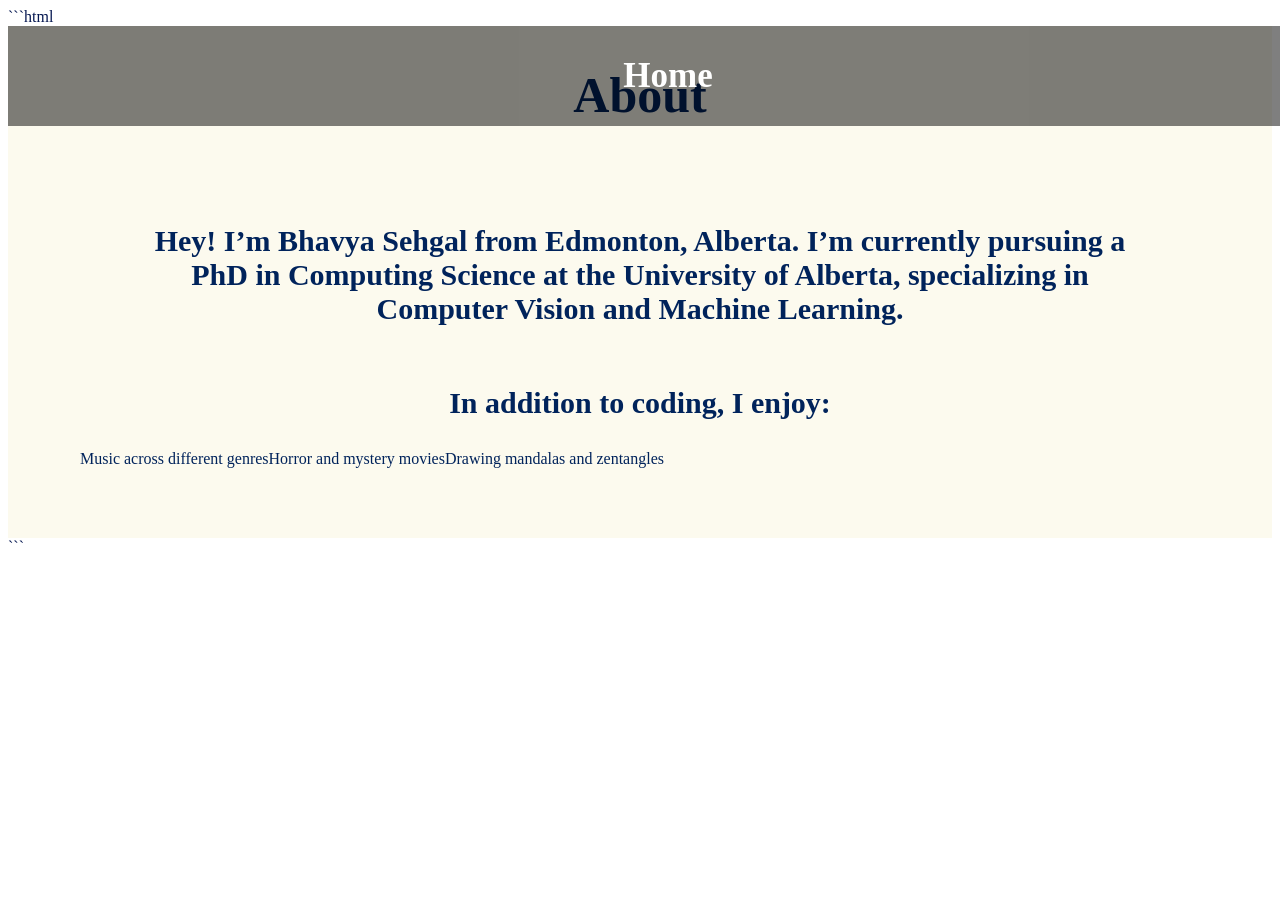
==== about.html @ 3d7d85e4 "Create about.html" ====
```html
<!DOCTYPE html>
<html lang="en">
<head>
    <meta charset="UTF-8">
    <meta name="viewport" content="width=device-width, initial-scale=1.0">
    <title>About - Bhavya Sehgal</title>

    <link rel="stylesheet" href="style.css">
</head>

<body>

<header>
    <nav class="custom-navbar">
        <ul id="list">
            <li class="link"><a class="nav-link" href="index.html">Home</a></li>
        </ul>
    </nav>
</header>

<section class="about-section even-section">

    <h2 class="sub-headings">About</h2>

    <div class="container flow-text">

        <h2>
            Hey! I’m Bhavya Sehgal from Edmonton, Alberta.
            I’m currently pursuing a PhD in Computing Science
            at the University of Alberta, specializing in
            Computer Vision and Machine Learning.
        </h2>

        <h2>
            In addition to coding, I enjoy:
        </h2>

        <ul class="left-list">
            <li>Music across different genres</li>
            <li>Horror and mystery movies</li>
            <li>Drawing mandalas and zentangles</li>
        </ul>

    </div>

</section>

</body>
</html>
```
---- style.css ----
html {
    scroll-behavior: smooth;
    height: 100%;
}
body {
    
    font-family:papyrus,fantasy;
    color: #071952;
    top: 0;
    }
    .odd-section{
        background-color: #272343;
        color: #FFFFFF;
        padding-bottom: 50px;

    }
    .even-section{
        background-color: #FCFAEE;
        color: #00235B;
        padding-bottom: 50px;


    }
  
h2{
    margin: 0;
    font-family:papyrus,fantasy;
    font-weight: bolder;
    text-align: center;
    padding: 30px 100px;
    font-size: 30px;
}


.custom-navbar {
position: fixed;
    width: 100%;
    /* color:; */
    background-color:  rgb(0,0,0,0.5);
    padding: 30px 0;
    transition: background-color 0.3s ease;
    z-index: 1;
}

nav {

    display: flex;
    justify-content: center;
}

ul {
    list-style-type: none;
    display: flex;
    margin: 0;
}


.link {
    margin: 0 15px !important;
}

.nav-link {
    font-weight: bold;
    font-family:Georgia, 'Times New Roman', Times, serif;
    color: #fff;
    text-decoration: none;
    font-size: 35px;
    opacity: 0;
    animation: fadeIn 1s forwards;
}

.link .nav-link:hover {
    color: #FFB1B1; /* Change to your hover color */
font-style: italic;}

@keyframes fadeIn {
    from {
        opacity: 0;
        transform: translateY(-20px);
    }
    to {
        opacity: 1;
        transform: translateY(0);
    }
}

h1 {
    position: relative;
    font-family: Papyrus,fantasy;
    text-align: center;
    font-size: 100px;
    opacity: 0;
    animation: slideIn 1s forwards;
    margin-bottom: 0px;
}
h3{
    font-size: 25px;
}
@keyframes slideIn {
    from {
        opacity: 0;
        transform: translateY(-50px);
    }
    to {
        opacity: 1;
        transform: translateY(0);
    }
}

.icons {
    display: flex;
    justify-content: center;
    margin-top: 20px;
    padding-bottom: 50px;
}

.icons li {
    margin: 0 15px;
    opacity: 0; /* Start invisible */
    animation: slideIn 0.8s forwards; /* Bounce in effect */
}

/* Add delay to each icon for staggered effect */
.icons li:nth-child(1) {
    animation-delay: 0.5s;
}
.icons li:nth-child(2) {
    animation-delay: 0.7s;
}
.icons li:nth-child(3) {
    animation-delay: 0.9s;
}

/* Ensure icons are visible */
.icons li a {
    color: #fff; /* Set a contrasting color */
    font-size: 50px; /* Increase icon size */
    transition: color 0.3s;
}

.icons li a:hover {
    color: #6482AD; /* Change color on hover */
}


h1, .icons {
    position: relative;
    /* You can also add a background color if needed */
}
.contact-section{
    padding-top: 250px;
}
.education-section {
    display: flex;
    flex-direction: column;
    align-items: center;
    opacity: 1; /* Initially hidden */
}

.education-item {
    display: flex;
    align-items: center;
    margin: 20px 0; /* Space between items */
    width: 80%; /* Adjust width as needed */
}

.edu-logo {
    font-size: 50px;
    margin-right: 20px;
    color: #071952; /* Logo color */
    width: 100px;
    height: 100px;
}

.details h3 {
    margin: 3px;
    font-weight: 700;
    font-size: 26px;
    max-width: 600px; /* Limit details width */
}
.details h2 {
    line-height: normal;
    padding: 0;
    font-size: 34px;
    max-width: 600px; /* Limit details width */
    margin: 3px;
}
.details p{
    font-weight: 600;
    margin: 3px;
    font-size: 16px;
}

.sub-headings {
    font-size: 50px; /* Adjust heading size */
    margin-bottom: 20px;
    padding-top: 40px;
}

.experience-card {
    border: 1px solid #ddd; /* Card border */
    border-radius: 10px; /* Rounded corners */
    max-width: 400px; /* Max width for the card */
    margin: 20px auto; /* Centering the card */
    overflow: hidden; /* Prevent content from overflowing */
    position: relative; /* Required for absolute positioning */
}

.card-header {
    padding: 40px 0; /* Inner padding */
    color: #fff; /* Text color */
    text-align: center; /* Center text */
}

.company-name {
    color: #CCF2F4;
    padding-bottom: 30px;
    margin: 0; /* Remove default margin */
    font-size: 50px; /* Company name font size */
}

.logo-container {
    padding-top: 30px;
    display: flex;
    justify-content: center; /* Center logo */
    position: absolute; /* Position it absolutely */
    top: 80px; /* Adjust as needed to place it where the header ends */
    left: 50%; /* Center the logo */
    transform: translateX(-50%); /* Center it correctly */
}

.company-logo {
    width: 100px; /* Set width of the logo */
    height: 100px; /* Set height of the logo */
    border-radius: 50%; /* Make logo circular */
    border: 2px solid #35A29F; /* Border color for the logo */
    background-color: #fff; /* Optional: white background behind the logo */
    box-shadow: 0 4px 8px rgba(0, 0, 0, 0.1); /* Optional: shadow effect */
}
.experience-card:hover {
    transform: scale(1.05);
    background-color: #1D5B4D; /* Change this color as needed */
}
.experience-text-details {
    background-color: #fff; /* White background for details */
    padding:20px; /* Inner padding for details */
    text-align: left; /* Align text to the left */
    color: #000; /* Brown color */

}
.experience-text-role{
    margin-top: 70px !important;
    font-size: 30px;

}

.experience-text-role,
.experience-text-date {
text-align: center;    margin: 10px 0; /* Space around text */
    font-weight: bold; /* Bold text */
    color: #00235B;

    
}

.subTitle {
    margin: 5px 0; /* Space around list items */
    font-size: 30px; /* Font size for subtitle */
}
.content {
    margin-bottom: 10px; /* Space between list items */
}
.exp-list{
    
    display: block;
}
/* General Container Styles */
.container {
    max-width: 1200px;
    margin: 0 auto;
    padding: 20px;
  }
  
  /* Card Styles */
  .card {
    background-color: #fff;
    border-radius: 8px;
    box-shadow: 0 4px 8px rgba(0, 0, 0, 0.1);
    margin-bottom: 20px;
    padding: 20px;
  }
  .text-center{
    font-size: 20px;
    font-weight: 700;
  }
  
  /* Header Styles */
  .card-content h4 {
    font-weight: 700;
    margin-bottom: 30px;
    font-weight: bold;
    text-align: center;
    font-size: 50px;
    color: #000; /* Brown color */
  }
  .left-list{
    text-align: left;
  }
  
  /* Image Styles */
  .responsive-img {
    width: 100px;
    height: auto;
    margin-bottom: 10px;
  }
  .skill-text{
    color: #272343;
  }
  /* Column Styles */
  .col {
    display: flex;
    flex-direction: column;
    align-items: center;
  }
  
  /* Hover Effect for Images */
  .col img {
    transition: transform 0.3s;
  }
  
  .col img:hover {
    transform: scale(1.1);
  }
  
  /* Row Styles */
  .row {
    display: flex;
    justify-content: space-around;
    flex-wrap: wrap;
  }
  
  /* Media Queries for Responsiveness */
  @media (max-width: 768px) {
    .col {
      flex: 1 1 40%; /* Adjusts columns for smaller screens */
    }
  }
  
  @media (max-width: 480px) {
    .col {
      flex: 1 1 100%; /* Stacks columns on very small screens */
    }
  }
  
  #large-header {
    position: relative;
    overflow: hidden;
    width: 100%;
    height: 100vh;
}

#demo-canvas {
    position: absolute;
    top: 0;
    left: 0;
    width: 100%;
    height: 100%;
    z-index: 1;
}
.project-section {
    padding: 50px 0;
}

.project-card {
    background-color: #fff;
    border-radius: 10px;
    box-shadow: 0 4px 20px rgba(0, 0, 0, 0.2);
    transition: box-shadow 0.3s ease;
    margin: 20px;
    overflow: hidden; /* Ensure contents do not overflow */
    position: relative; /* For the glowing effect */
}

.project-card:hover {
    box-shadow: 0 8px 40px rgb(23, 21, 59);
}

.project-image {
    width: 100%;
    height: auto; /* Keep aspect ratio */
}

.project-details {
    padding: 20px;
    text-align: center; /* Center-align text */
}

.project-details h3 {
    margin: 15px 0;
    font-size: 24px; /* Adjust as needed */
}

.project-details p {
    font-size: 20px;
    font-weight: 500;
    color: #666; /* Lighter color for description */
}

.project-button {
    display: inline-block;
    padding: 10px 20px;
    background-color: #021526; /* Button color */
    color: white;
    text-decoration: none;
    border-radius: 5px;
    transition: background-color 0.3s, transform 0.3s; /* Smooth transitions */
}
.project-heading{
    font-size: 40px;
    font-weight: 700;
}
.project-button:hover {
color:#FFB1B1;    
transform: scale(1.05); /* Slight zoom effect */
}
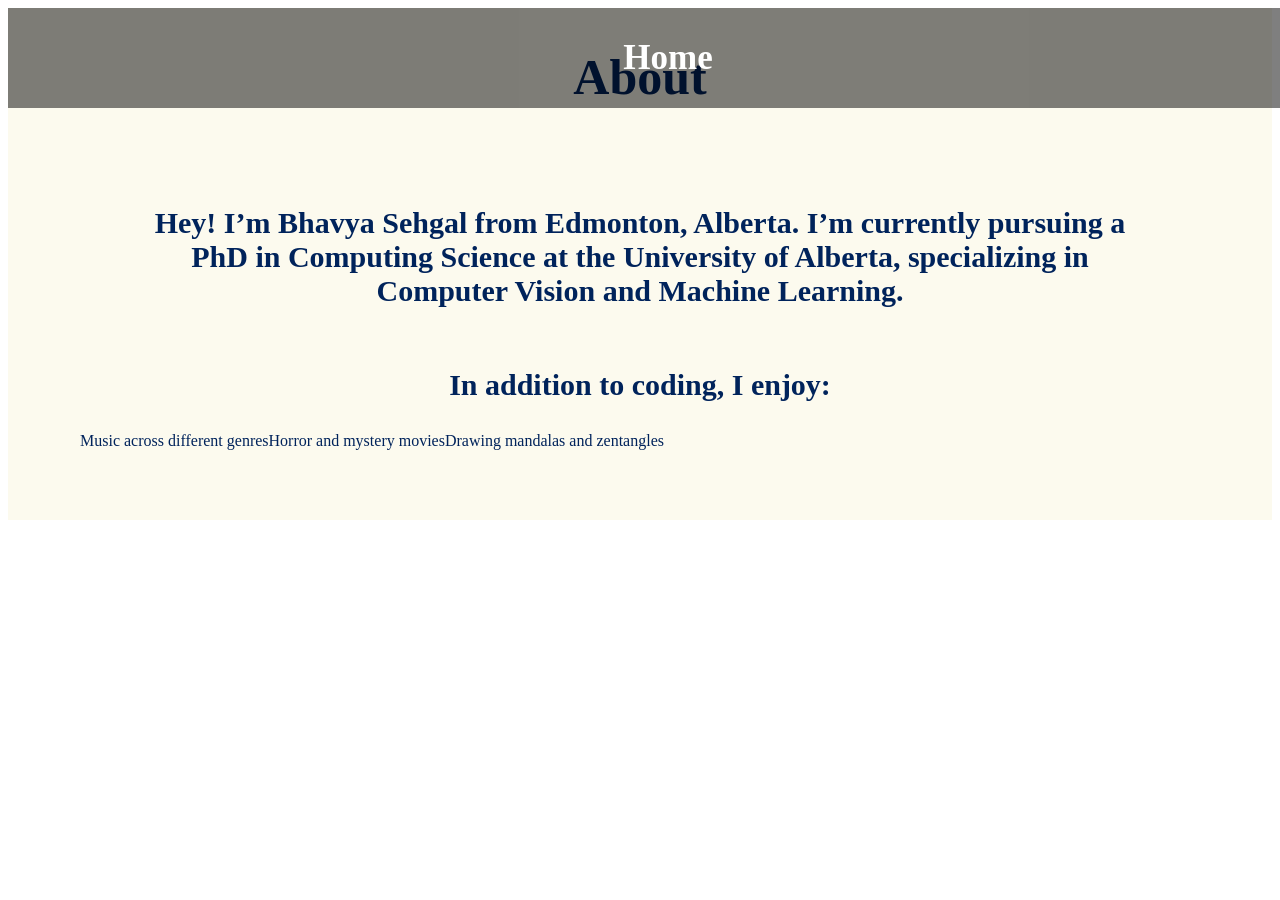
==== commit e3e299cf: "Update about.html" ====
--- a/about.html
+++ b/about.html
@@ -1,4 +1,3 @@
-```html
 <!DOCTYPE html>
 <html lang="en">
 <head>
@@ -48,4 +47,3 @@
 
 </body>
 </html>
-```
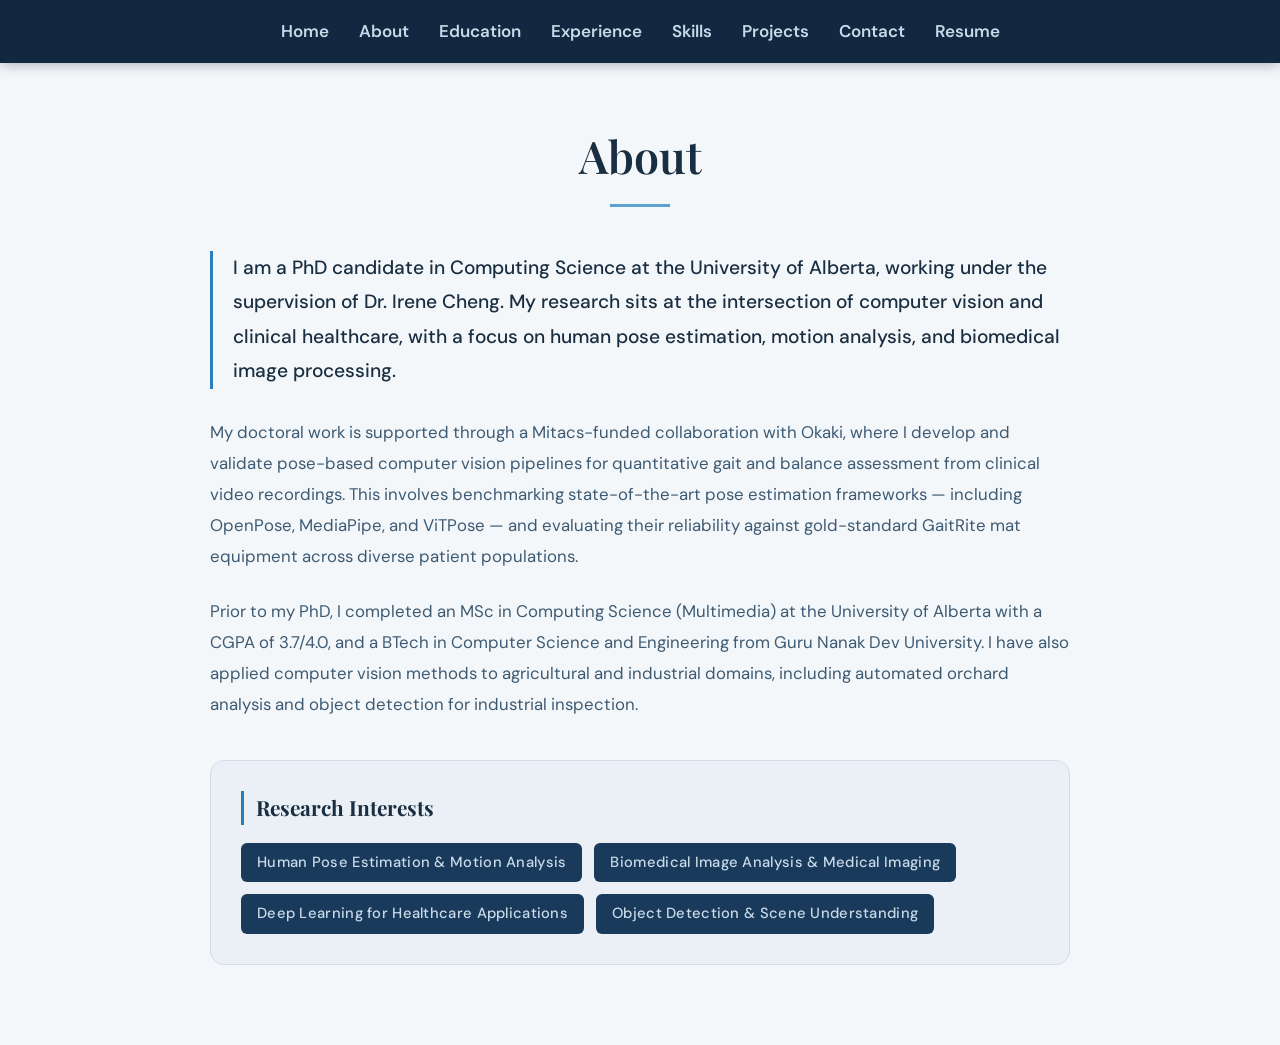
==== commit 47d9b6c5: "Add files via upload" ====
--- a/about.html
+++ b/about.html
@@ -1,49 +1,66 @@
 <!DOCTYPE html>
 <html lang="en">
+
 <head>
     <meta charset="UTF-8">
     <meta name="viewport" content="width=device-width, initial-scale=1.0">
     <title>About - Bhavya Sehgal</title>
 
+    <link
+        href="https://fonts.googleapis.com/css2?family=Playfair+Display:wght@700&family=DM+Sans:wght@400;500;600&display=swap"
+        rel="stylesheet">
     <link rel="stylesheet" href="style.css">
 </head>
 
 <body>
 
-<header>
-    <nav class="custom-navbar">
-        <ul id="list">
-            <li class="link"><a class="nav-link" href="index.html">Home</a></li>
-        </ul>
-    </nav>
-</header>
+    <header id="navbar-container"></header>
 
-<section class="about-section even-section">
+    <section class="about-section even-section">
 
-    <h2 class="sub-headings">About</h2>
+        <h2 class="sub-headings">About</h2>
 
-    <div class="container flow-text">
+        <div class="container flow-text">
 
-        <h2>
-            Hey! I’m Bhavya Sehgal from Edmonton, Alberta.
-            I’m currently pursuing a PhD in Computing Science
-            at the University of Alberta, specializing in
-            Computer Vision and Machine Learning.
-        </h2>
+            <p class="about-intro">
+                I am a PhD candidate in Computing Science at the University of Alberta,
+                working under the supervision of Dr. Irene Cheng. My research sits at the
+                intersection of computer vision and clinical healthcare, with a focus on
+                human pose estimation, motion analysis, and biomedical image processing.
+            </p>
 
-        <h2>
-            In addition to coding, I enjoy:
-        </h2>
+            <p class="about-body">
+                My doctoral work is supported through a Mitacs-funded collaboration with
+                Okaki, where I develop and validate pose-based computer vision pipelines
+                for quantitative gait and balance assessment from clinical video recordings.
+                This involves benchmarking state-of-the-art pose estimation frameworks —
+                including OpenPose, MediaPipe, and ViTPose — and evaluating their reliability
+                against gold-standard GaitRite mat equipment across diverse patient populations.
+            </p>
 
-        <ul class="left-list">
-            <li>Music across different genres</li>
-            <li>Horror and mystery movies</li>
-            <li>Drawing mandalas and zentangles</li>
-        </ul>
+            <p class="about-body">
+                Prior to my PhD, I completed an MSc in Computing Science (Multimedia) at the
+                University of Alberta with a CGPA of 3.7/4.0, and a BTech in Computer Science
+                and Engineering from Guru Nanak Dev University. I have also applied computer
+                vision methods to agricultural and industrial domains, including automated
+                orchard analysis and object detection for industrial inspection.
+            </p>
 
-    </div>
+            <div class="about-interests">
+                <h3 class="about-interests-heading">Research Interests</h3>
+                <ul class="interests-list">
+                    <li>Human Pose Estimation & Motion Analysis</li>
+                    <li>Biomedical Image Analysis & Medical Imaging</li>
+                    <li>Deep Learning for Healthcare Applications</li>
+                    <li>Object Detection & Scene Understanding</li>
+                </ul>
+            </div>
 
-</section>
+        </div>
 
+    </section>
+
+    <script src="navbar.js"></script>
 </body>
-</html>
+
+</html>
--- a/style.css
+++ b/style.css
@@ -1,425 +1,792 @@
+/* =========================
+   CSS VARIABLES
+========================= */
+
+:root {
+    --navy:       #1a3a5c;
+    --navy-dark:  #122840;
+    --navy-deep:  #0d1f30;
+    --accent:     #2a7fba;
+    --accent-lt:  #5ba3d0;
+    --white:      #ffffff;
+    --off-white:  #f4f7fa;
+    --surface:    #eaf0f6;
+    --border:     #d0dce8;
+    --text-dark:  #1a2e42;
+    --text-mid:   #3d5a73;
+    --text-muted: #6b8599;
+    --text-light: #c8dae8;
+}
+
+/* =========================
+   GLOBAL STYLES
+========================= */
+
+* {
+    margin: 0;
+    padding: 0;
+    box-sizing: border-box;
+}
+
 html {
     scroll-behavior: smooth;
+}
+
+body {
+    font-family: 'DM Sans', 'Segoe UI', Tahoma, Geneva, Verdana, sans-serif;
+    background-color: var(--off-white);
+    color: var(--text-dark);
+    line-height: 1.6;
+}
+
+section {
+    padding: 120px 8% 80px;
+    min-height: 100vh;
+}
+
+/* =========================
+   NAVBAR
+========================= */
+
+.custom-navbar {
+    position: fixed;
+    top: 0;
+    width: 100%;
+    padding: 18px 40px;
+    background: var(--navy-dark);
+    backdrop-filter: blur(10px);
+    z-index: 1000;
+    box-shadow: 0 2px 12px rgba(10, 30, 50, 0.3);
+}
+
+.custom-navbar ul {
+    display: flex;
+    justify-content: center;
+    align-items: center;
+    gap: 30px;
+    list-style: none;
+}
+
+.nav-link {
+    color: var(--text-light);
+    text-decoration: none;
+    font-size: 17px;
+    font-weight: 600;
+    transition: 0.3s ease;
+    position: relative;
+}
+
+.nav-link:hover {
+    color: var(--white);
+}
+
+.nav-link::after {
+    content: "";
+    position: absolute;
+    left: 0;
+    bottom: -6px;
+    width: 0%;
+    height: 2px;
+    background: var(--accent-lt);
+    transition: 0.3s ease;
+}
+
+.nav-link:hover::after {
+    width: 100%;
+}
+
+/* =========================
+   SECTIONS
+========================= */
+
+.odd-section {
+    background-color: var(--navy-deep);
+    color: var(--white);
+}
+
+.even-section {
+    background-color: var(--off-white);
+    color: var(--text-dark);
+}
+
+.light-section {
+    background-color: var(--off-white);
+    color: var(--text-dark);
+}
+
+/* =========================
+   HEADINGS
+========================= */
+
+h1 {
+    font-family: 'Playfair Display', serif;
+    font-size: 4rem;
+    text-align: center;
+    margin-bottom: 20px;
+    font-weight: 700;
+}
+
+h2 {
+    font-size: 2rem;
+    margin-bottom: 20px;
+    text-align: center;
+    font-weight: 600;
+}
+
+h3 {
+    font-size: 1.3rem;
+    margin-bottom: 10px;
+}
+
+.sub-headings {
+    font-family: 'Playfair Display', serif;
+    font-size: 2.8rem;
+    margin-bottom: 16px;
+    text-align: center;
+    color: inherit;
+    display: block;
+}
+
+.sub-headings::after {
+    content: "";
+    display: block;
+    width: 60px;
+    height: 3px;
+    background: var(--accent-lt);
+    margin: 12px auto 44px;
+}
+
+/* =========================
+   HERO SECTION
+========================= */
+
+.contact-section {
+    min-height: 100vh;
+    display: flex;
+    flex-direction: column;
+    justify-content: center;
+}
+
+.hero-wrapper {
+    display: flex;
+    align-items: center;
+    gap: 60px;
+    max-width: 1000px;
+    margin: 0 auto;
+}
+
+.hero-photo {
+    width: 200px;
+    height: 200px;
+    border-radius: 50%;
+    object-fit: cover;
+    flex-shrink: 0;
+    border: 4px solid var(--border);
+    box-shadow: 0 8px 32px rgba(26, 58, 92, 0.12);
+    background-color: var(--surface);
+}
+
+.hero-text {
+    flex: 1;
+}
+
+.hero-text h1 {
+    text-align: left;
+    margin-bottom: 12px;
+}
+
+.hero-text h2 {
+    text-align: left;
+    font-size: 1.15rem;
+    font-weight: 400;
+    color: var(--text-mid);
+    margin-bottom: 24px;
+}
+
+.hero-text .icons {
+    justify-content: flex-start;
+    margin-top: 0;
+    padding-left: 0;
+}
+
+@media (max-width: 768px) {
+    .hero-wrapper {
+        flex-direction: column;
+        text-align: center;
+        gap: 30px;
+    }
+
+    .hero-text h1,
+    .hero-text h2 {
+        text-align: center;
+    }
+
+    .hero-text .icons {
+        justify-content: center;
+    }
+}
+
+.hero-badge {
+    letter-spacing: 0.2em;
+    font-size: 0.85rem;
+    color: var(--accent);
+    text-transform: uppercase;
+    margin-bottom: 14px;
+    font-weight: 600;
+}
+
+/* =========================
+   ICONS
+========================= */
+
+.icons {
+    display: flex;
+    justify-content: center;
+    gap: 25px;
+    margin-top: 30px;
+    list-style: none;
+}
+
+.icons a {
+    color: var(--text-mid);
+    font-size: 2rem;
+    transition: 0.3s ease;
+}
+
+.icons a:hover {
+    color: var(--accent);
+    transform: translateY(-4px);
+}
+
+/* =========================
+   ABOUT SECTION
+========================= */
+
+.flow-text {
+    max-width: 860px;
+    margin: auto;
+}
+
+.about-intro {
+    font-size: 1.2rem;
+    font-weight: 500;
+    color: var(--text-dark);
+    line-height: 1.8;
+    margin-bottom: 28px;
+    border-left: 3px solid var(--accent);
+    padding-left: 20px;
+}
+
+.about-body {
+    font-size: 1.05rem;
+    color: var(--text-mid);
+    line-height: 1.85;
+    margin-bottom: 24px;
+}
+
+.about-interests {
+    margin-top: 40px;
+    padding: 30px;
+    background: var(--surface);
+    border-radius: 14px;
+    border: 1px solid var(--border);
+}
+
+.about-interests-heading {
+    font-family: 'Playfair Display', serif;
+    font-size: 1.3rem;
+    color: var(--text-dark);
+    margin-bottom: 18px;
+    border-left: 3px solid var(--accent);
+    padding-left: 12px;
+}
+
+.interests-list {
+    list-style: none;
+    padding: 0;
+    display: flex;
+    flex-wrap: wrap;
+    gap: 12px;
+    margin: 0;
+}
+
+.interests-list li {
+    background: var(--navy);
+    color: var(--text-light);
+    padding: 8px 16px;
+    border-radius: 6px;
+    font-size: 0.92rem;
+    font-weight: 500;
+    letter-spacing: 0.02em;
+    transition: background 0.2s ease;
+}
+
+.interests-list li:hover {
+    background: var(--accent);
+    color: var(--white);
+}
+
+/* =========================
+   EDUCATION
+========================= */
+
+.education-item {
+    display: flex;
+    align-items: flex-start;
+    gap: 30px;
+    margin: 0 auto 30px;
+    max-width: 860px;
+    background: var(--white);
+    border: 1px solid var(--border);
+    padding: 32px;
+    border-radius: 16px;
+    transition: box-shadow 0.3s ease;
+    box-shadow: 0 4px 20px rgba(26, 58, 92, 0.07);
+}
+
+.education-item:hover {
+    box-shadow: 0 10px 32px rgba(26, 58, 92, 0.13);
+}
+
+.edu-logo {
+    width: 72px;
+    height: 72px;
+    border-radius: 10px;
+    object-fit: contain;
+    flex-shrink: 0;
+    background: var(--surface);
+    padding: 6px;
+    border: 1px solid var(--border);
+}
+
+.details h2 {
+    font-family: 'Playfair Display', serif;
+    text-align: left;
+    font-size: 1.4rem;
+    color: var(--text-dark);
+    margin-bottom: 6px;
+}
+
+.details h3 {
+    font-size: 1rem;
+    font-weight: 500;
+    color: var(--accent);
+    margin-bottom: 8px;
+}
+
+.edu-focus {
+    font-size: 0.95rem;
+    color: var(--text-mid);
+    margin-bottom: 4px;
+}
+
+.edu-supervisor {
+    font-size: 0.95rem;
+    color: var(--text-mid);
+    margin-bottom: 4px;
+}
+
+.edu-gpa {
+    font-size: 0.95rem;
+    font-weight: 600;
+    color: var(--accent);
+    margin-bottom: 4px;
+}
+
+.edu-date {
+    font-size: 0.85rem;
+    font-weight: 600;
+    color: var(--text-muted);
+    letter-spacing: 0.05em;
+    text-transform: uppercase;
+    margin-top: 8px;
+}
+
+/* =========================
+   EXPERIENCE CARDS
+========================= */
+
+.experience-card {
+    background: var(--white);
+    border-radius: 16px;
+    overflow: hidden;
+    transition: transform 0.3s ease, box-shadow 0.3s ease;
+    box-shadow: 0 4px 20px rgba(26, 58, 92, 0.08);
     height: 100%;
 }
-body {
-    
-    font-family:papyrus,fantasy;
-    color: #071952;
-    top: 0;
-    }
-    .odd-section{
-        background-color: #272343;
-        color: #FFFFFF;
-        padding-bottom: 50px;
-
-    }
-    .even-section{
-        background-color: #FCFAEE;
-        color: #00235B;
-        padding-bottom: 50px;
-
-
-    }
-  
-h2{
+
+.experience-card:hover {
+    transform: translateY(-6px);
+    box-shadow: 0 12px 36px rgba(26, 58, 92, 0.14);
+}
+
+.experience-card .card-header {
+    padding: 28px 25px 18px;
+    text-align: center;
+    border-bottom: none;
+}
+
+.experience-card .card-header--okaki {
+    background-color: #16423C !important;
+}
+
+.experience-card .card-header--noralta {
+    background-color: #921A40 !important;
+}
+
+.experience-card .card-header--cropmind {
+    background-color: #2E073F !important;
+}
+
+.company-name {
+    font-family: 'Playfair Display', serif;
+    color: #ffffff !important;
+    font-size: 1.6rem;
+    font-weight: 700;
+    text-decoration: none;
+    letter-spacing: 0.01em;
+}
+
+.company-name:hover {
+    color: #e2e8f0 !important;
+    text-decoration: none;
+}
+
+.logo-container {
+    display: flex;
+    justify-content: center;
+    margin-top: -28px;
+    margin-bottom: 10px;
+}
+
+.company-logo {
+    width: 56px;
+    height: 56px;
+    border-radius: 50%;
+    border: 3px solid white;
+    object-fit: cover;
+    box-shadow: 0 2px 10px rgba(0,0,0,0.15);
+}
+
+.experience-text-details {
+    padding: 10px 28px 28px;
+}
+
+.experience-text-role {
+    font-size: 1.05rem;
+    font-weight: 700;
+    color: var(--text-dark);
+    text-align: center;
+    margin-bottom: 4px;
+}
+
+.experience-text-date {
+    text-align: center;
+    font-size: 0.85rem;
+    color: var(--accent);
+    font-weight: 600;
+    letter-spacing: 0.06em;
+    text-transform: uppercase;
+    margin-bottom: 18px;
+}
+
+.exp-list {
+    padding-left: 18px;
     margin: 0;
-    font-family:papyrus,fantasy;
-    font-weight: bolder;
-    text-align: center;
-    padding: 30px 100px;
-    font-size: 30px;
-}
-
-
-.custom-navbar {
-position: fixed;
+}
+
+.exp-list li {
+    font-size: 0.95rem;
+    color: var(--text-mid);
+    margin-bottom: 8px;
+    line-height: 1.5;
+}
+
+/* =========================
+   SKILLS
+========================= */
+
+.card {
+    border: none;
+    border-radius: 16px;
+    padding: 30px;
+    margin-bottom: 30px;
+    box-shadow: 0 4px 20px rgba(26, 58, 92, 0.08);
+    color: var(--text-dark);
+}
+
+.card-content h4 {
+    text-align: center;
+    margin-bottom: 30px;
+    font-size: 2rem;
+    color: var(--text-dark);
+}
+
+.skill-text {
+    display: block;
+    margin-top: 10px;
+    font-weight: 600;
+    color: var(--text-mid);
+}
+
+.responsive-img {
+    width: 80px;
+    transition: 0.3s ease;
+}
+
+.responsive-img:hover {
+    transform: scale(1.1);
+}
+
+.card ul li {
+    color: var(--text-mid);
+}
+
+/* =========================
+   SKILLS PAGE
+========================= */
+
+.skills-intro {
+    max-width: 700px;
+    margin: 0 auto 10px;
+    font-size: 1.1rem;
+    font-weight: 400;
+    color: var(--text-mid);
+    text-align: center;
+    line-height: 1.7;
+}
+
+.skills-wrapper {
+    max-width: 900px;
+    margin: 40px auto;
+    display: grid;
+    grid-template-columns: repeat(2, 1fr);
+    gap: 40px;
+    padding: 0 20px;
+}
+
+.skills-wrapper .skills-block:last-child:nth-child(odd) {
+    grid-column: 1 / -1;
+    max-width: 420px;
+    margin: 0 auto;
     width: 100%;
-    /* color:; */
-    background-color:  rgb(0,0,0,0.5);
-    padding: 30px 0;
-    transition: background-color 0.3s ease;
-    z-index: 1;
-}
-
-nav {
-
-    display: flex;
+}
+
+.skills-block h3 {
+    font-size: 1.1rem;
+    margin-bottom: 15px;
+    text-align: left;
+    color: var(--text-dark);
+    border-left: 3px solid var(--accent);
+    padding-left: 10px;
+}
+
+.skills-row {
+    display: flex;
+    flex-wrap: wrap;
+    gap: 10px;
+}
+
+.skills-row span {
+    background: var(--white);
+    color: var(--text-mid);
+    padding: 6px 14px;
+    border-radius: 6px;
+    font-size: 0.9rem;
+    border: 1px solid var(--border);
+    transition: 0.2s ease;
+}
+
+.skills-row span:hover {
+    background: var(--accent);
+    color: var(--white);
+    border-color: var(--accent);
+}
+
+/* =========================
+   CONTACT PAGE
+========================= */
+
+.contact-page-section {
+    min-height: 100vh;
+    display: flex;
+    flex-direction: column;
     justify-content: center;
-}
-
-ul {
-    list-style-type: none;
-    display: flex;
-    margin: 0;
-}
-
-
-.link {
-    margin: 0 15px !important;
-}
-
-.nav-link {
-    font-weight: bold;
-    font-family:Georgia, 'Times New Roman', Times, serif;
-    color: #fff;
+    align-items: center;
+    text-align: center;
+}
+
+.contact-intro {
+    max-width: 600px;
+    font-size: 1.05rem;
+    color: var(--text-mid);
+    line-height: 1.8;
+    margin: 0 auto 50px;
+}
+
+.contact-links {
+    display: flex;
+    flex-direction: column;
+    gap: 16px;
+    width: 100%;
+    max-width: 480px;
+    margin: 0 auto;
+}
+
+.contact-link-item {
+    display: flex;
+    align-items: center;
+    gap: 16px;
+    padding: 18px 28px;
+    background: var(--white);
+    border: 1px solid var(--border);
+    border-radius: 12px;
+    color: var(--text-dark);
     text-decoration: none;
-    font-size: 35px;
-    opacity: 0;
-    animation: fadeIn 1s forwards;
-}
-
-.link .nav-link:hover {
-    color: #FFB1B1; /* Change to your hover color */
-font-style: italic;}
-
-@keyframes fadeIn {
-    from {
-        opacity: 0;
-        transform: translateY(-20px);
-    }
-    to {
-        opacity: 1;
-        transform: translateY(0);
-    }
-}
-
-h1 {
-    position: relative;
-    font-family: Papyrus,fantasy;
-    text-align: center;
-    font-size: 100px;
-    opacity: 0;
-    animation: slideIn 1s forwards;
-    margin-bottom: 0px;
-}
-h3{
-    font-size: 25px;
-}
-@keyframes slideIn {
-    from {
-        opacity: 0;
-        transform: translateY(-50px);
-    }
-    to {
-        opacity: 1;
-        transform: translateY(0);
-    }
-}
-
-.icons {
-    display: flex;
-    justify-content: center;
-    margin-top: 20px;
-    padding-bottom: 50px;
-}
-
-.icons li {
-    margin: 0 15px;
-    opacity: 0; /* Start invisible */
-    animation: slideIn 0.8s forwards; /* Bounce in effect */
-}
-
-/* Add delay to each icon for staggered effect */
-.icons li:nth-child(1) {
-    animation-delay: 0.5s;
-}
-.icons li:nth-child(2) {
-    animation-delay: 0.7s;
-}
-.icons li:nth-child(3) {
-    animation-delay: 0.9s;
-}
-
-/* Ensure icons are visible */
-.icons li a {
-    color: #fff; /* Set a contrasting color */
-    font-size: 50px; /* Increase icon size */
-    transition: color 0.3s;
-}
-
-.icons li a:hover {
-    color: #6482AD; /* Change color on hover */
-}
-
-
-h1, .icons {
-    position: relative;
-    /* You can also add a background color if needed */
-}
-.contact-section{
-    padding-top: 250px;
-}
-.education-section {
-    display: flex;
-    flex-direction: column;
-    align-items: center;
-    opacity: 1; /* Initially hidden */
-}
-
-.education-item {
-    display: flex;
-    align-items: center;
-    margin: 20px 0; /* Space between items */
-    width: 80%; /* Adjust width as needed */
-}
-
-.edu-logo {
-    font-size: 50px;
-    margin-right: 20px;
-    color: #071952; /* Logo color */
-    width: 100px;
-    height: 100px;
-}
-
-.details h3 {
-    margin: 3px;
-    font-weight: 700;
-    font-size: 26px;
-    max-width: 600px; /* Limit details width */
-}
-.details h2 {
-    line-height: normal;
-    padding: 0;
-    font-size: 34px;
-    max-width: 600px; /* Limit details width */
-    margin: 3px;
-}
-.details p{
-    font-weight: 600;
-    margin: 3px;
-    font-size: 16px;
-}
-
-.sub-headings {
-    font-size: 50px; /* Adjust heading size */
-    margin-bottom: 20px;
-    padding-top: 40px;
-}
-
-.experience-card {
-    border: 1px solid #ddd; /* Card border */
-    border-radius: 10px; /* Rounded corners */
-    max-width: 400px; /* Max width for the card */
-    margin: 20px auto; /* Centering the card */
-    overflow: hidden; /* Prevent content from overflowing */
-    position: relative; /* Required for absolute positioning */
-}
-
-.card-header {
-    padding: 40px 0; /* Inner padding */
-    color: #fff; /* Text color */
-    text-align: center; /* Center text */
-}
-
-.company-name {
-    color: #CCF2F4;
-    padding-bottom: 30px;
-    margin: 0; /* Remove default margin */
-    font-size: 50px; /* Company name font size */
-}
-
-.logo-container {
-    padding-top: 30px;
-    display: flex;
-    justify-content: center; /* Center logo */
-    position: absolute; /* Position it absolutely */
-    top: 80px; /* Adjust as needed to place it where the header ends */
-    left: 50%; /* Center the logo */
-    transform: translateX(-50%); /* Center it correctly */
-}
-
-.company-logo {
-    width: 100px; /* Set width of the logo */
-    height: 100px; /* Set height of the logo */
-    border-radius: 50%; /* Make logo circular */
-    border: 2px solid #35A29F; /* Border color for the logo */
-    background-color: #fff; /* Optional: white background behind the logo */
-    box-shadow: 0 4px 8px rgba(0, 0, 0, 0.1); /* Optional: shadow effect */
-}
-.experience-card:hover {
-    transform: scale(1.05);
-    background-color: #1D5B4D; /* Change this color as needed */
-}
-.experience-text-details {
-    background-color: #fff; /* White background for details */
-    padding:20px; /* Inner padding for details */
-    text-align: left; /* Align text to the left */
-    color: #000; /* Brown color */
-
-}
-.experience-text-role{
-    margin-top: 70px !important;
-    font-size: 30px;
-
-}
-
-.experience-text-role,
-.experience-text-date {
-text-align: center;    margin: 10px 0; /* Space around text */
-    font-weight: bold; /* Bold text */
-    color: #00235B;
-
-    
-}
-
-.subTitle {
-    margin: 5px 0; /* Space around list items */
-    font-size: 30px; /* Font size for subtitle */
-}
-.content {
-    margin-bottom: 10px; /* Space between list items */
-}
-.exp-list{
-    
-    display: block;
-}
-/* General Container Styles */
-.container {
-    max-width: 1200px;
-    margin: 0 auto;
-    padding: 20px;
-  }
-  
-  /* Card Styles */
-  .card {
-    background-color: #fff;
-    border-radius: 8px;
-    box-shadow: 0 4px 8px rgba(0, 0, 0, 0.1);
-    margin-bottom: 20px;
-    padding: 20px;
-  }
-  .text-center{
-    font-size: 20px;
-    font-weight: 700;
-  }
-  
-  /* Header Styles */
-  .card-content h4 {
-    font-weight: 700;
+    font-size: 1rem;
+    font-weight: 500;
+    box-shadow: 0 2px 12px rgba(26, 58, 92, 0.06);
+    transition: background 0.25s ease, border-color 0.25s ease, box-shadow 0.25s ease;
+}
+
+.contact-link-item i {
+    font-size: 1.4rem;
+    color: var(--accent);
+    width: 24px;
+    text-align: center;
+    flex-shrink: 0;
+}
+
+.contact-link-item:hover {
+    background: var(--surface);
+    border-color: var(--accent);
+    box-shadow: 0 6px 20px rgba(26, 58, 92, 0.12);
+    color: var(--text-dark);
+    text-decoration: none;
+}
+
+.contact-link-label {
+    font-size: 0.95rem;
+    letter-spacing: 0.01em;
+}
+
+/* =========================
+   PROJECTS
+========================= */
+
+.project-card {
+    background: var(--white);
+    border-radius: 16px;
+    overflow: hidden;
+    transition: 0.3s ease;
+    box-shadow: 0 4px 20px rgba(26, 58, 92, 0.08);
     margin-bottom: 30px;
-    font-weight: bold;
-    text-align: center;
-    font-size: 50px;
-    color: #000; /* Brown color */
-  }
-  .left-list{
-    text-align: left;
-  }
-  
-  /* Image Styles */
-  .responsive-img {
-    width: 100px;
-    height: auto;
-    margin-bottom: 10px;
-  }
-  .skill-text{
-    color: #272343;
-  }
-  /* Column Styles */
-  .col {
-    display: flex;
-    flex-direction: column;
-    align-items: center;
-  }
-  
-  /* Hover Effect for Images */
-  .col img {
-    transition: transform 0.3s;
-  }
-  
-  .col img:hover {
-    transform: scale(1.1);
-  }
-  
-  /* Row Styles */
-  .row {
-    display: flex;
-    justify-content: space-around;
-    flex-wrap: wrap;
-  }
-  
-  /* Media Queries for Responsiveness */
-  @media (max-width: 768px) {
-    .col {
-      flex: 1 1 40%; /* Adjusts columns for smaller screens */
-    }
-  }
-  
-  @media (max-width: 480px) {
-    .col {
-      flex: 1 1 100%; /* Stacks columns on very small screens */
-    }
-  }
-  
-  #large-header {
-    position: relative;
-    overflow: hidden;
-    width: 100%;
-    height: 100vh;
-}
-
-#demo-canvas {
-    position: absolute;
-    top: 0;
-    left: 0;
-    width: 100%;
     height: 100%;
-    z-index: 1;
-}
-.project-section {
-    padding: 50px 0;
-}
-
-.project-card {
-    background-color: #fff;
-    border-radius: 10px;
-    box-shadow: 0 4px 20px rgba(0, 0, 0, 0.2);
-    transition: box-shadow 0.3s ease;
-    margin: 20px;
-    overflow: hidden; /* Ensure contents do not overflow */
-    position: relative; /* For the glowing effect */
+    border: 1px solid var(--border);
 }
 
 .project-card:hover {
-    box-shadow: 0 8px 40px rgb(23, 21, 59);
+    transform: translateY(-8px);
+    box-shadow: 0 14px 36px rgba(26, 58, 92, 0.13);
 }
 
 .project-image {
     width: 100%;
-    height: auto; /* Keep aspect ratio */
+    height: 220px;
+    object-fit: cover;
 }
 
 .project-details {
-    padding: 20px;
-    text-align: center; /* Center-align text */
-}
-
-.project-details h3 {
-    margin: 15px 0;
-    font-size: 24px; /* Adjust as needed */
+    padding: 24px;
+}
+
+.project-tag {
+    font-size: 0.78rem;
+    font-weight: 600;
+    color: var(--accent);
+    text-transform: uppercase;
+    letter-spacing: 0.08em;
+    margin-bottom: 8px;
+}
+
+.project-heading {
+    font-family: 'Playfair Display', serif;
+    font-size: 1.3rem;
+    margin-bottom: 12px;
+    color: var(--text-dark);
 }
 
 .project-details p {
-    font-size: 20px;
-    font-weight: 500;
-    color: #666; /* Lighter color for description */
+    color: var(--text-mid);
+    margin-bottom: 20px;
+    font-size: 0.95rem;
 }
 
 .project-button {
     display: inline-block;
     padding: 10px 20px;
-    background-color: #021526; /* Button color */
-    color: white;
+    background: var(--navy);
+    color: var(--white);
     text-decoration: none;
-    border-radius: 5px;
-    transition: background-color 0.3s, transform 0.3s; /* Smooth transitions */
-}
-.project-heading{
-    font-size: 40px;
-    font-weight: 700;
-}
+    border-radius: 8px;
+    font-size: 0.9rem;
+    font-weight: 600;
+    transition: 0.3s ease;
+}
+
 .project-button:hover {
-color:#FFB1B1;    
-transform: scale(1.05); /* Slight zoom effect */
-}
+    background: var(--accent);
+    color: var(--white);
+    transform: translateY(-2px);
+    text-decoration: none;
+}
+
+/* =========================
+   RESPONSIVE DESIGN
+========================= */
+
+@media (max-width: 768px) {
+
+    .custom-navbar ul {
+        gap: 15px;
+        flex-wrap: wrap;
+    }
+
+    .nav-link {
+        font-size: 14px;
+    }
+
+    h1 {
+        font-size: 2.7rem;
+    }
+
+    h2 {
+        font-size: 1.4rem;
+    }
+
+    .sub-headings {
+        font-size: 2.3rem;
+    }
+
+    .education-item {
+        flex-direction: column;
+        align-items: center;
+        text-align: center;
+    }
+
+    .details h2 {
+        text-align: center;
+    }
+
+    .edu-date, .edu-gpa, .edu-focus, .edu-supervisor {
+        text-align: center;
+    }
+
+    .project-image {
+        height: 200px;
+    }
+
+    .skills-wrapper {
+        grid-template-columns: 1fr;
+    }
+}
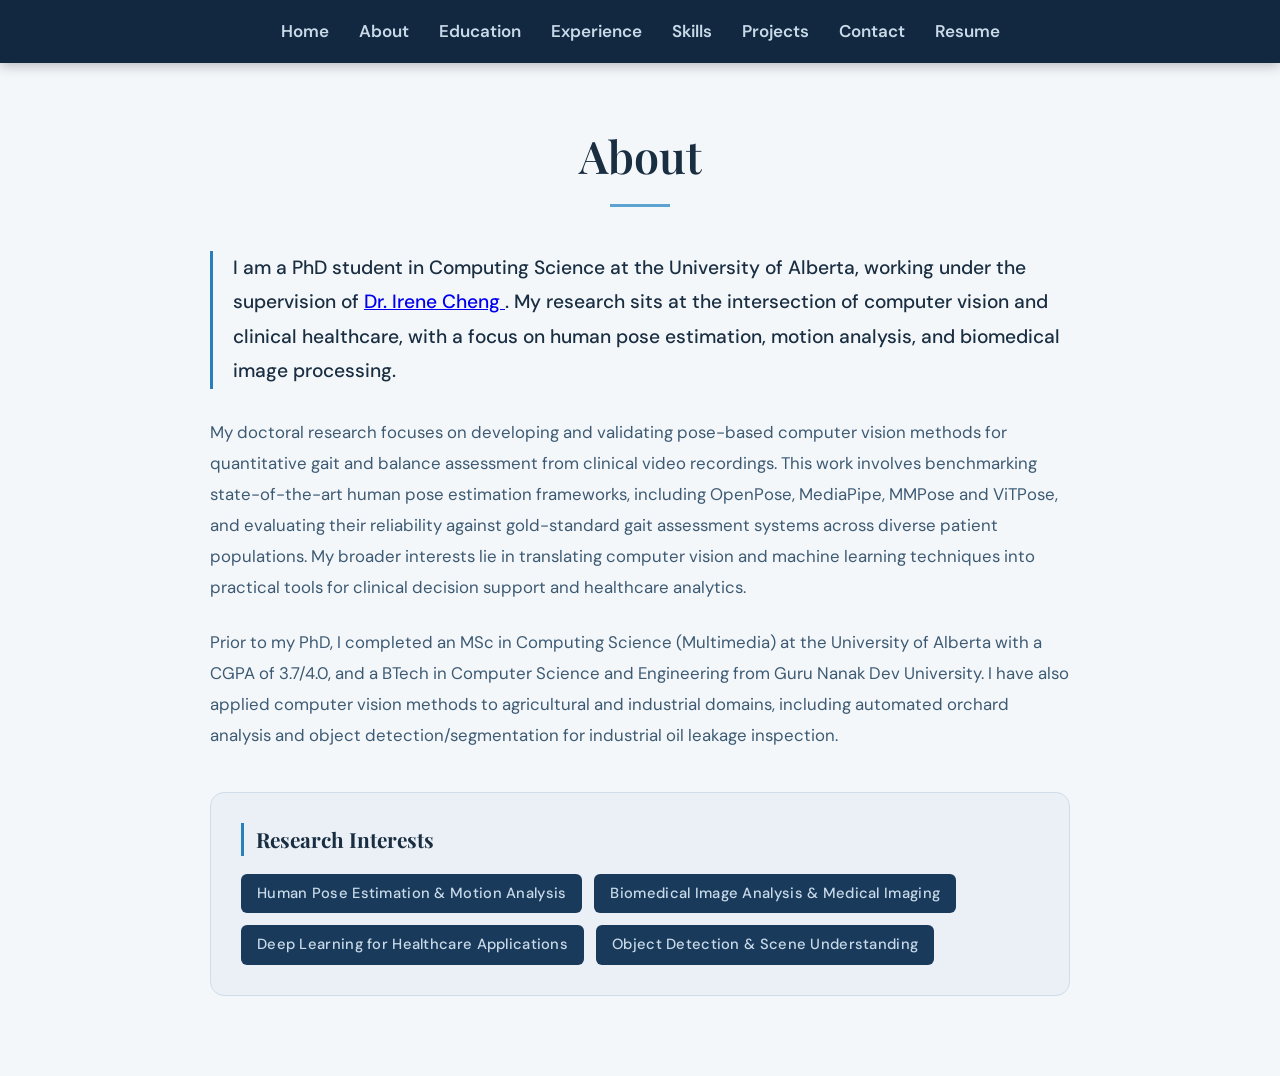
==== commit c92484a4: "Update about.html" ====
--- a/about.html
+++ b/about.html
@@ -23,19 +23,18 @@
         <div class="container flow-text">
 
             <p class="about-intro">
-                I am a PhD candidate in Computing Science at the University of Alberta,
-                working under the supervision of Dr. Irene Cheng. My research sits at the
-                intersection of computer vision and clinical healthcare, with a focus on
-                human pose estimation, motion analysis, and biomedical image processing.
+                I am a PhD student in Computing Science at the University of Alberta,
+working under the supervision of
+<a href="https://apps.ualberta.ca/directory/person/locheng" target="_blank">
+    Dr. Irene Cheng
+</a>.
+My research sits at the intersection of computer vision and clinical healthcare,
+with a focus on human pose estimation, motion analysis, and biomedical image processing.
             </p>
 
             <p class="about-body">
-                My doctoral work is supported through a Mitacs-funded collaboration with
-                Okaki, where I develop and validate pose-based computer vision pipelines
-                for quantitative gait and balance assessment from clinical video recordings.
-                This involves benchmarking state-of-the-art pose estimation frameworks —
-                including OpenPose, MediaPipe, and ViTPose — and evaluating their reliability
-                against gold-standard GaitRite mat equipment across diverse patient populations.
+                My doctoral research focuses on developing and validating pose-based computer vision methods for quantitative gait and balance assessment from clinical video recordings. This work involves benchmarking state-of-the-art human pose estimation frameworks, including OpenPose, MediaPipe, MMPose and ViTPose, and evaluating their reliability against gold-standard gait assessment systems across diverse patient populations. My broader interests lie in translating computer vision and machine learning techniques into practical tools for clinical decision support and healthcare analytics.
+
             </p>
 
             <p class="about-body">
@@ -43,7 +42,7 @@
                 University of Alberta with a CGPA of 3.7/4.0, and a BTech in Computer Science
                 and Engineering from Guru Nanak Dev University. I have also applied computer
                 vision methods to agricultural and industrial domains, including automated
-                orchard analysis and object detection for industrial inspection.
+                orchard analysis and object detection/segmentation for industrial oil leakage inspection.
             </p>
 
             <div class="about-interests">
@@ -63,4 +62,4 @@
     <script src="navbar.js"></script>
 </body>
 
-</html>+</html>
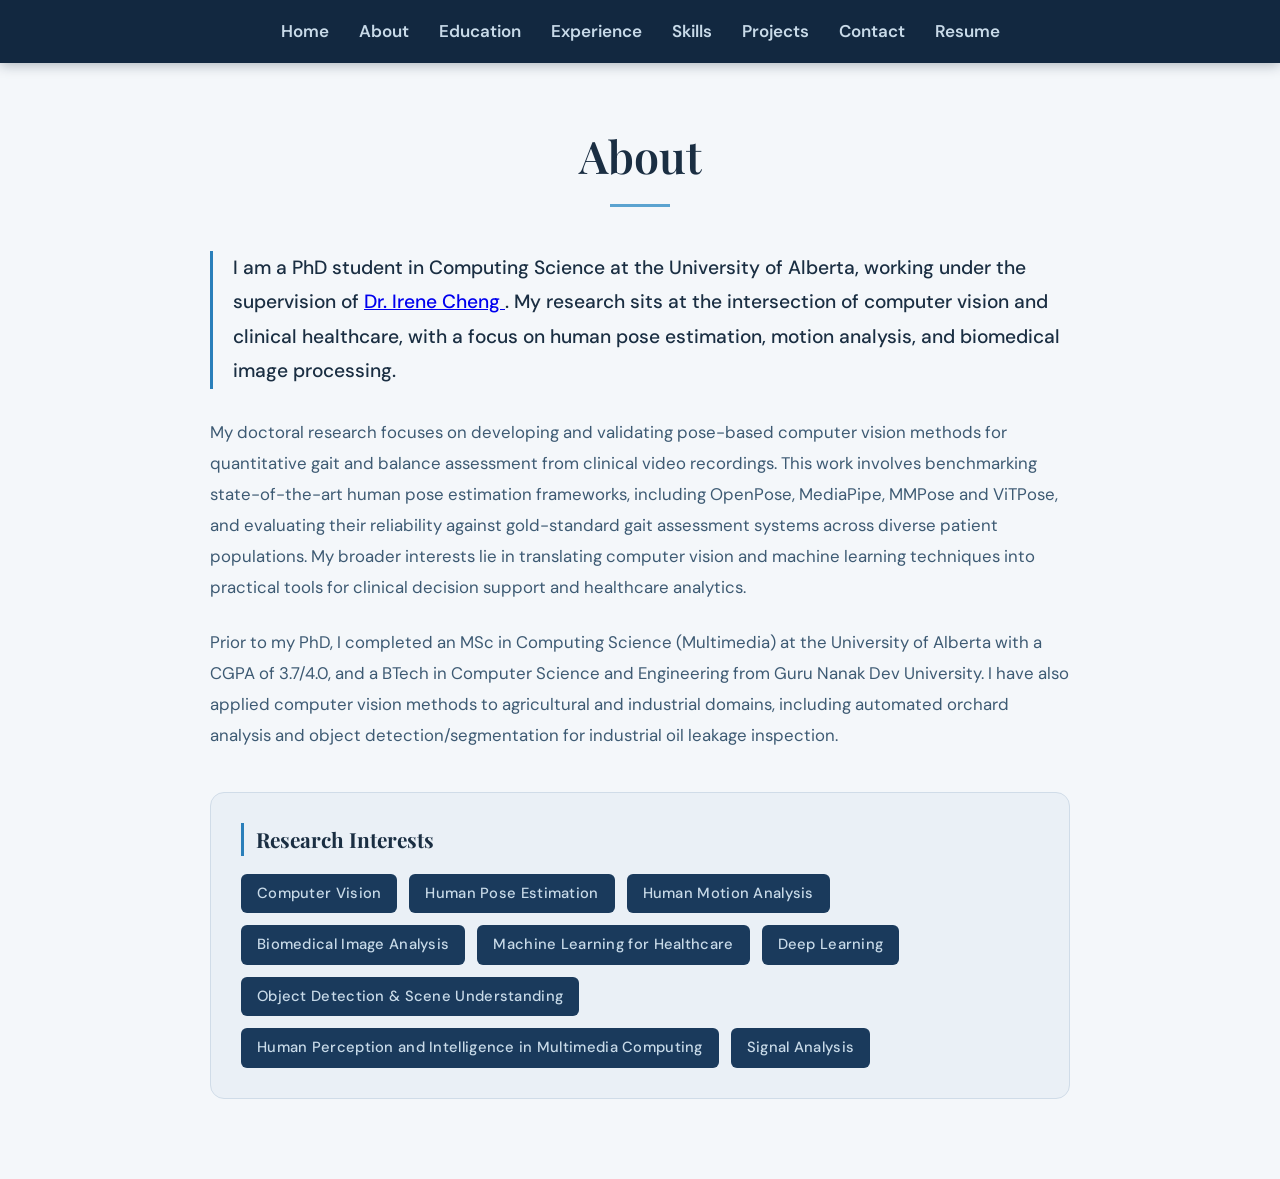
==== commit b4a89ec1: "Update about.html" ====
--- a/about.html
+++ b/about.html
@@ -46,12 +46,19 @@
             </p>
 
             <div class="about-interests">
-                <h3 class="about-interests-heading">Research Interests</h3>
-                <ul class="interests-list">
-                    <li>Human Pose Estimation & Motion Analysis</li>
-                    <li>Biomedical Image Analysis & Medical Imaging</li>
-                    <li>Deep Learning for Healthcare Applications</li>
-                    <li>Object Detection & Scene Understanding</li>
+    <h3 class="about-interests-heading">Research Interests</h3>
+    <ul class="interests-list">
+        <li>Computer Vision</li>
+        <li>Human Pose Estimation</li>
+        <li>Human Motion Analysis</li>
+        <li>Biomedical Image Analysis</li>
+        <li>Machine Learning for Healthcare</li>
+        <li>Deep Learning</li>
+        <li>Object Detection & Scene Understanding</li>
+        <li>Human Perception and Intelligence in Multimedia Computing</li>
+        <li>Signal Analysis</li>
+    </ul>
+</div>
                 </ul>
             </div>
 
